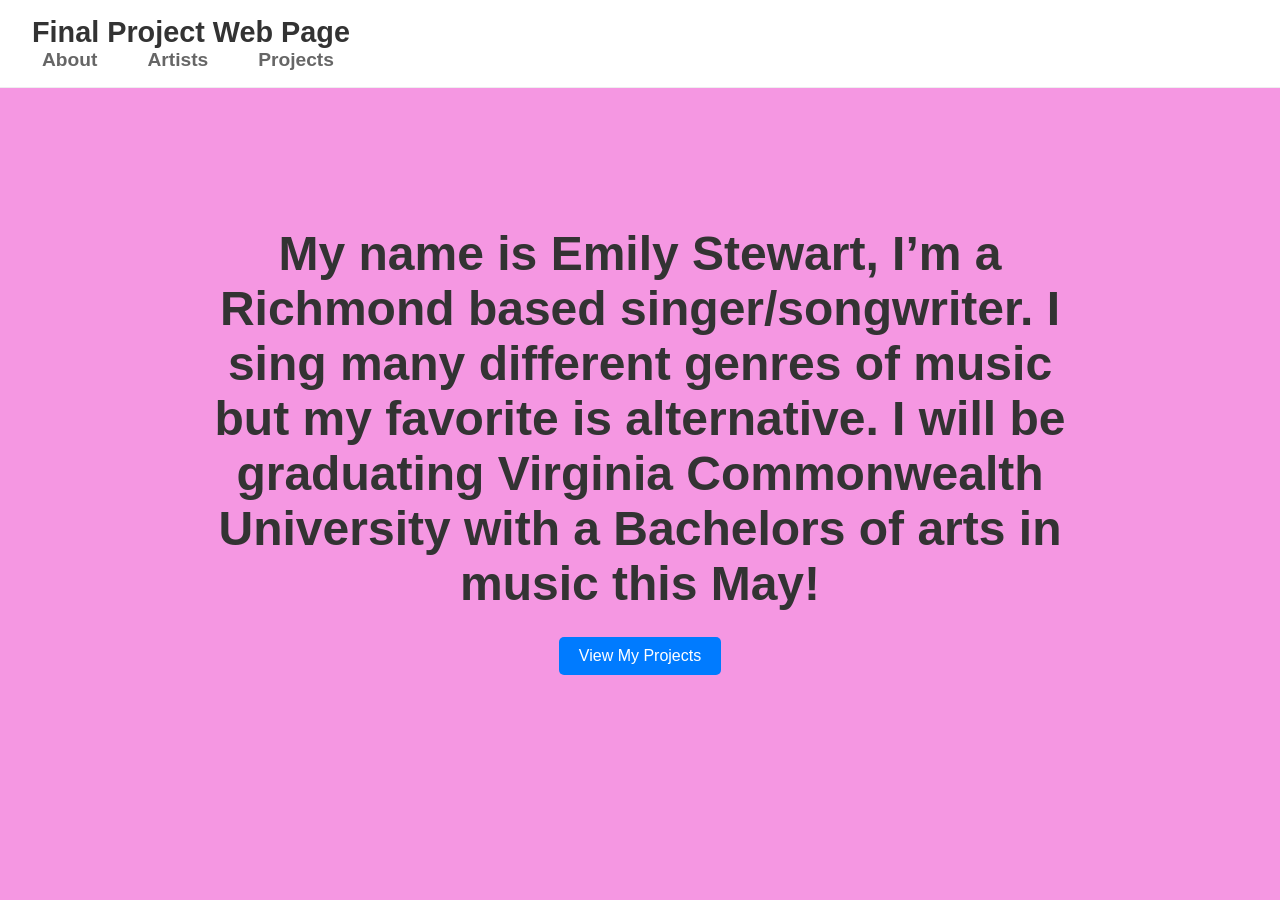
==== index.html @ 43db54b7 "adding code" ====
<!DOCTYPE html>
<html lang="en">

<head>
    <meta charset="UTF-8">
    <meta name="viewport" content="width=device-width, initial-scale=1.0">
    <title>Personal Web Page</title>
    <link rel="stylesheet" href="style.css">
    <script src="script.js"></script>
</head>

<body class="home-layout">
    <header>
        <nav>
            <div class="logo">Final Project Web Page</div>
            <ul id="nav-links">
                <li><a href="#about">About</a></li>
                <li><a href="#favorites">Artists</a></li>
                <li><a href="projects.html">Projects</a></li>
            </ul>
        </nav>
    </header>

    <main class="container">
        <section id="about" class="page">
            <div class="content-wrapper">
                <h1>My name is Emily Stewart, I’m a Richmond based singer/songwriter. I sing many different genres of
                    music but my favorite is alternative. I will be graduating Virginia Commonwealth University with a
                    Bachelors of arts in music this May!</h1>
                <a href="projects.html" class="btn">View My Projects</a>
            </div>
        </section>

        <section id="favorites" class="page">
            <div class="content-wrapper">
                <h2>Top 3 Favorite Artists</h2>
                <div class="artist-grid">
                    <div class="artist-card">
                        <img src="img/lana.jpeg" alt="Lana Del Rey" class="artist-img">
                        <h3>Lana Del Rey</h3>
                    </div>
                    <div class="artist-card">
                        <img src="img/kate.jpeg" alt="Kate Bush" class="artist-img">
                        <h3>Kate Bush</h3>
                    </div>
                    <div class="artist-card">
                        <img src="img/mo.jpg" alt="MØ" class="artist-img">
                        <h3>MØ</h3>
                    </div>
                </div>
            </div>
        </section>
    </main>
</body>

</html>
---- style.css ----
* {
    margin: 0;
    padding: 0;
    box-sizing: border-box;
}

html, body {
    font-family: 'Segoe UI', sans-serif;
    background-color: #f597e2;
    color: #333;
}

header {
    position: fixed;
    top: 0;
    width: 100%;
    z-index: 1000;
    background: white;
    padding: 1rem 2rem;
    display: flex;
    justify-content: space-between;
    align-items: center;
    border-bottom: 1px solid #eee;
}

#nav-links {
    display: flex;
    list-style: none;
    gap: 30px;
}

#nav-links a {
    text-decoration: none;
    color: #666;
    font-weight: 600;
    font-size: 1.2rem;
    padding: 5px 10px; 
    transition: all 0.3s ease;
}

#nav-links a:hover {
    color: #007bff;
    transform: scale(1.1);
}

.logo {
    font-size: 1.8rem;
    font-weight: 800;
    color: #333;
}

.home-layout {
    overflow: hidden;
}

.home-layout .container {
    height: 100vh;
    overflow-y: scroll;
    scroll-snap-type: y mandatory;
}

.home-layout .page {
    height: 100vh;
    scroll-snap-align: start;
    display: flex;
    justify-content: center;
    align-items: center;
    opacity: 0;
    transform: translateY(30px);
    transition: all 0.8s ease-out;
}

.home-layout .page.visible {
    opacity: 1;
    transform: translateY(0);
}

.projects-layout {
    overflow-y: auto;
}

.projects-layout .project-wrapper {
    padding: 120px 20px 60px;
    max-width: 1200px;
    margin: 0 auto;
}

.content-wrapper {
    text-align: center;
    max-width: 900px;
}

.artist-grid, .project-grid {
    display: grid;
    grid-template-columns: repeat(auto-fit, minmax(250px, 1fr));
    gap: 20px;
    margin-top: 2rem;
}

.artist-card, .project-card {
    padding: 20px;
    border: 1px solid #eee;
    border-radius: 15px;
    background: white;
    box-shadow: 0 4px 6px rgba(0,0,0,0.05);
    text-align: center;
}

.artist-img {
    width: 100px;
    height: 100px;
    border-radius: 50%;
    object-fit: cover;
    margin-bottom: 1rem;
}

.btn {
    display: inline-block;
    padding: 10px 20px;
    background: #007bff;
    color: white;
    text-decoration: none;
    border-radius: 5px;
    margin-top: 10px;
}

h1 { font-size: 3rem; margin-bottom: 1rem; }
h2 { font-size: 2rem; margin-bottom: 1rem; }
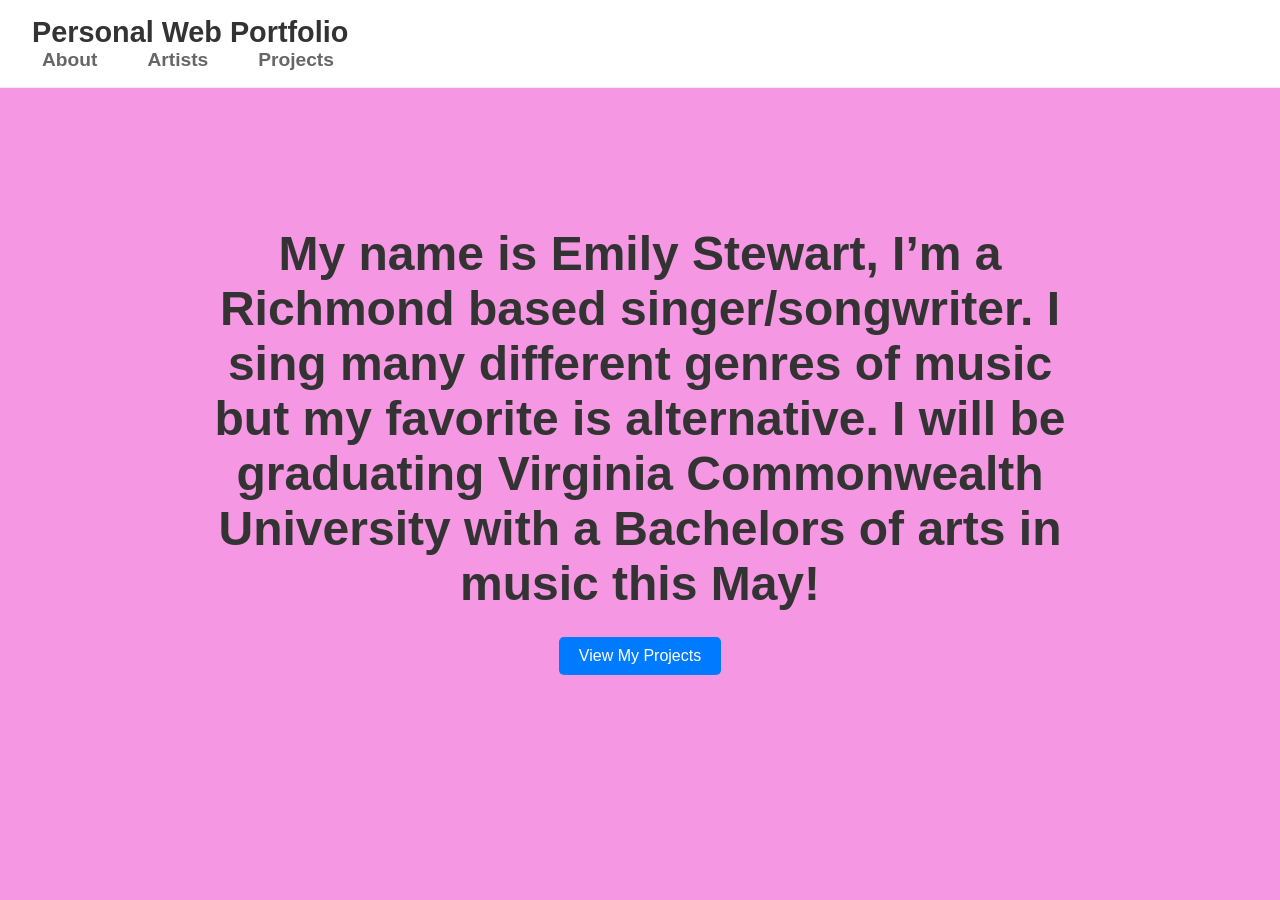
==== commit 39138d84: "updating more code" ====
--- a/index.html
+++ b/index.html
@@ -4,7 +4,7 @@
 <head>
     <meta charset="UTF-8">
     <meta name="viewport" content="width=device-width, initial-scale=1.0">
-    <title>Personal Web Page</title>
+    <title>Personal Web Portfolio</title>
     <link rel="stylesheet" href="style.css">
     <script src="script.js"></script>
 </head>
@@ -12,7 +12,7 @@
 <body class="home-layout">
     <header>
         <nav>
-            <div class="logo">Final Project Web Page</div>
+            <div class="logo">Personal Web Portfolio</div>
             <ul id="nav-links">
                 <li><a href="#about">About</a></li>
                 <li><a href="#favorites">Artists</a></li>
--- a/style.css
+++ b/style.css
@@ -4,7 +4,8 @@
     box-sizing: border-box;
 }
 
-html, body {
+html,
+body {
     font-family: 'Segoe UI', sans-serif;
     background-color: #f597e2;
     color: #333;
@@ -34,7 +35,7 @@
     color: #666;
     font-weight: 600;
     font-size: 1.2rem;
-    padding: 5px 10px; 
+    padding: 5px 10px;
     transition: all 0.3s ease;
 }
 
@@ -90,19 +91,21 @@
     max-width: 900px;
 }
 
-.artist-grid, .project-grid {
+.artist-grid,
+.project-grid {
     display: grid;
     grid-template-columns: repeat(auto-fit, minmax(250px, 1fr));
     gap: 20px;
     margin-top: 2rem;
 }
 
-.artist-card, .project-card {
+.artist-card,
+.project-card {
     padding: 20px;
     border: 1px solid #eee;
     border-radius: 15px;
     background: white;
-    box-shadow: 0 4px 6px rgba(0,0,0,0.05);
+    box-shadow: 0 4px 6px rgba(0, 0, 0, 0.05);
     text-align: center;
 }
 
@@ -124,5 +127,12 @@
     margin-top: 10px;
 }
 
-h1 { font-size: 3rem; margin-bottom: 1rem; }
-h2 { font-size: 2rem; margin-bottom: 1rem; }+h1 {
+    font-size: 3rem;
+    margin-bottom: 1rem;
+}
+
+h2 {
+    font-size: 2rem;
+    margin-bottom: 1rem;
+}
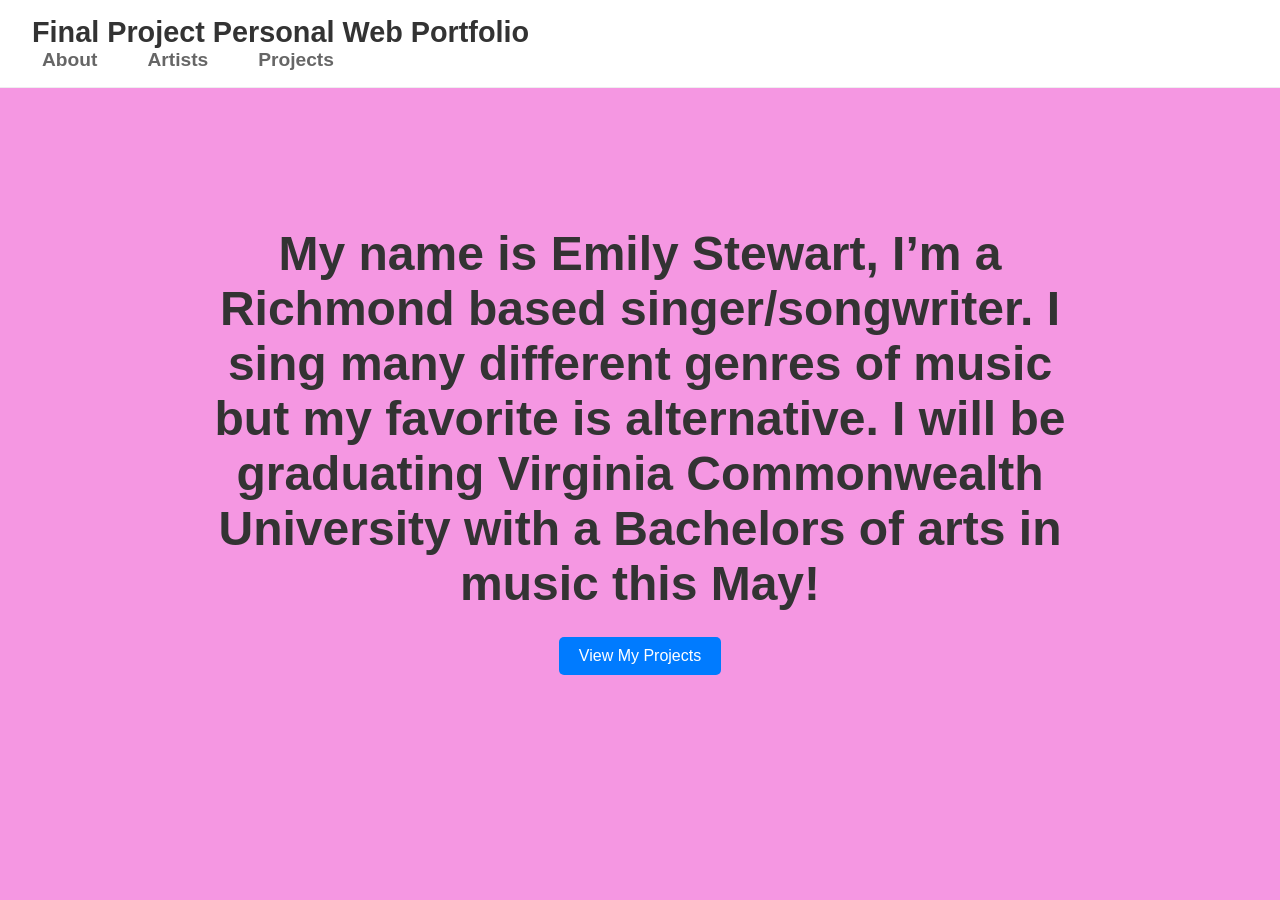
==== commit 89fba1ed: "updating more code" ====
--- a/index.html
+++ b/index.html
@@ -12,7 +12,7 @@
 <body class="home-layout">
     <header>
         <nav>
-            <div class="logo">Personal Web Portfolio</div>
+            <div class="logo">Final Project Personal Web Portfolio</div>
             <ul id="nav-links">
                 <li><a href="#about">About</a></li>
                 <li><a href="#favorites">Artists</a></li>
